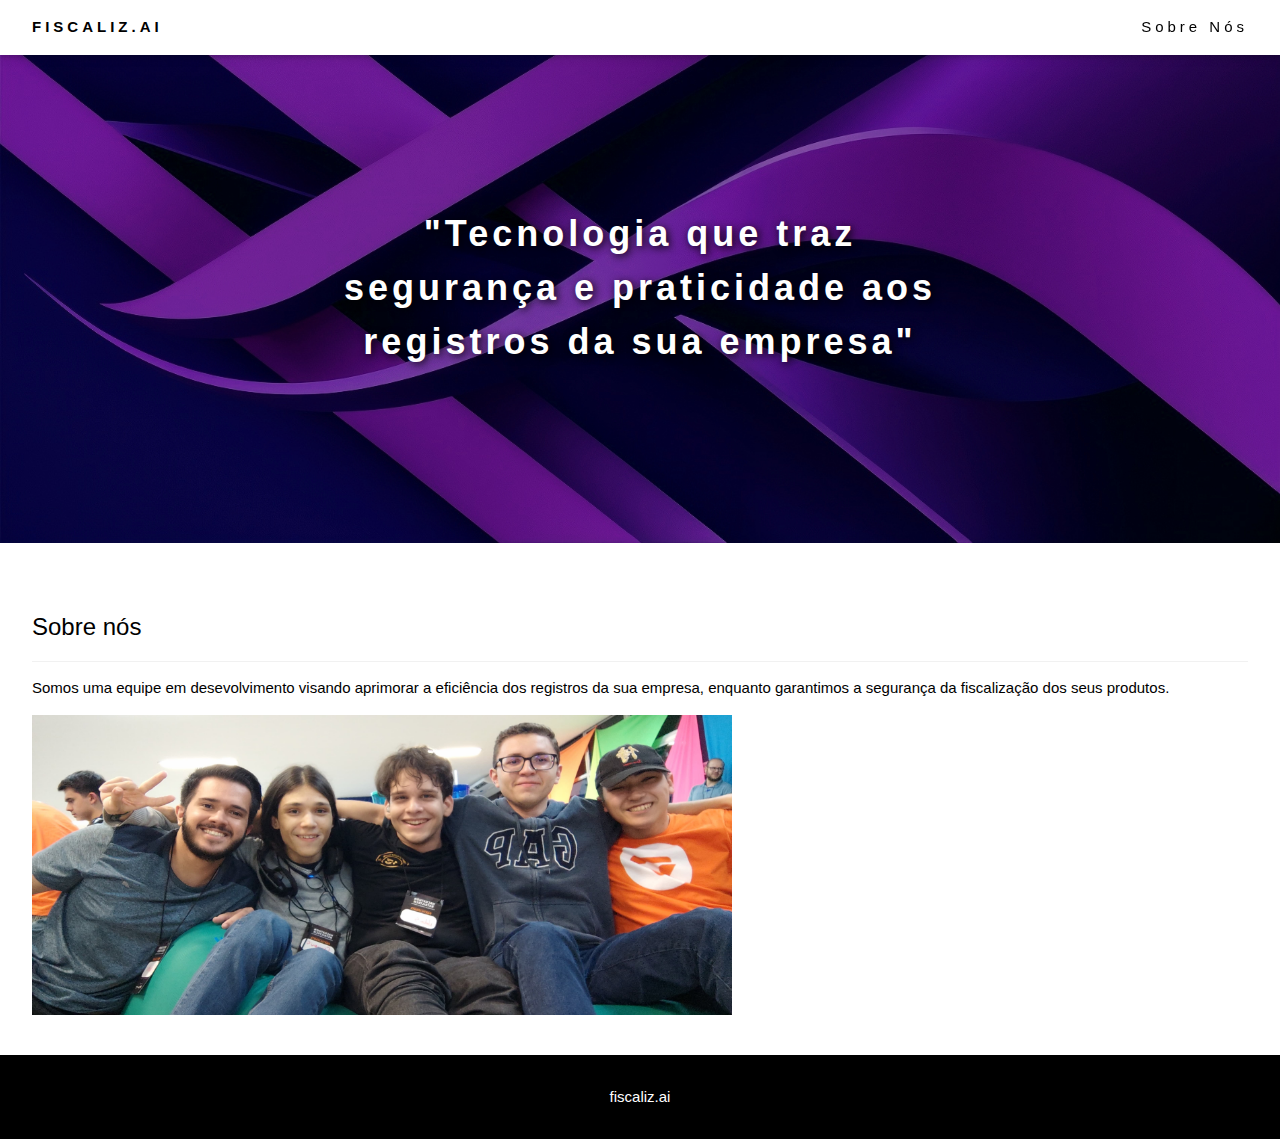
==== index.html @ 3972c06c "Correção dos arquivos principais do site" ====
<!DOCTYPE html>
<html>
<head>
<title>Fiscaliz.ai</title>
<meta charset="UTF-8">
<meta name="viewport" content="width=device-width, initial-scale=1">
<link rel="stylesheet" href="https://www.w3schools.com/w3css/4/w3.css">
<link rel="stylesheet" href="style.css">
<link rel="icon" href="favicon.png">
</head>
<body>

<!-- BOT -->
<script>
  window.addEventListener('mouseover', initLandbot, { once: true });
  window.addEventListener('touchstart', initLandbot, { once: true });
  var myLandbot;
  function initLandbot() {
    if (!myLandbot) {
      var s = document.createElement('script');s.type = 'text/javascript';s.async = true;
      s.addEventListener('load', function() {
        var myLandbot = new Landbot.Livechat({
          configUrl: 'https://storage.googleapis.com/landbot.online/v3/H-2646823-4JOCV73VKRQUZBMZ/index.json',
        });
      });
      s.src = 'https://cdn.landbot.io/landbot-3/landbot-3.0.0.js';
      var x = document.getElementsByTagName('script')[0];
      x.parentNode.insertBefore(s, x);
    }
  }
  </script>

<!-- Barra de navegação -->
<div class="w3-top">
  <div class="w3-bar w3-white w3-wide w3-padding w3-card">
    <a href="#home" class="w3-bar-item w3-button"><b>FISCALIZ.AI</b> </a>
    <!-- Float links to the right. Hide them on small screens -->
    <div class="w3-right w3-hide-small">
      <a href="#about" class="w3-bar-item w3-button">Sobre Nós</a>
 <!-- <a href="#contact" class="w3-bar-item w3-button">Contato</a> -->
    </div>
  </div>
</div>

<!-- Header -->
<header class="w3-display-container w3-content w3-wide" style="max-width:100%;" id="home">
  <img class="w3-image" src="banner.jpg" alt="Architecture" style="width:100%; height:auto;">
  <div class="w3-display-middle w3-margin-top w3-center">
      <h1 class="w3-xxlarge w3-text-white">
          <b>"Tecnologia que traz <strong>segurança</strong> e <strong>praticidade</strong> aos registros da sua empresa"</b>
      </h1>
  </div>
</header>

<!-- Page content -->
<div class="w3-content w3-padding" style="max-width:1564px">

  <!-- About Section -->
  <div class="w3-container w3-padding-32" id="about"> <!-- TA AQUI O SOBRE NÓS PORR -->
    <h3 class="w3-border-bottom w3-border-light-grey w3-padding-16">Sobre nós</h3>
    <p>
      Somos uma equipe em desevolvimento visando aprimorar a eficiência dos registros da sua empresa, enquanto garantimos a segurança da fiscalização dos seus produtos.
    </p>
    <img id="Nois" class="w3-imagae" src="ozomi.jpg" width="700" height="300">
  </div>

<!-- End page content -->
</div>

<!-- Footer -->
<footer class="w3-center w3-black w3-padding-16">
  <p>fiscaliz.ai<!-- <a href="" title="" target="_blank" class="w3-hover-text-green">w3.css</a> --></p>
</footer>

</body>
</html>
---- style.css ----
body, head, header
{
    background-color: rgb(255, 255, 255);
}

h1 
{
    text-shadow: 2px 2px 8px black;
}
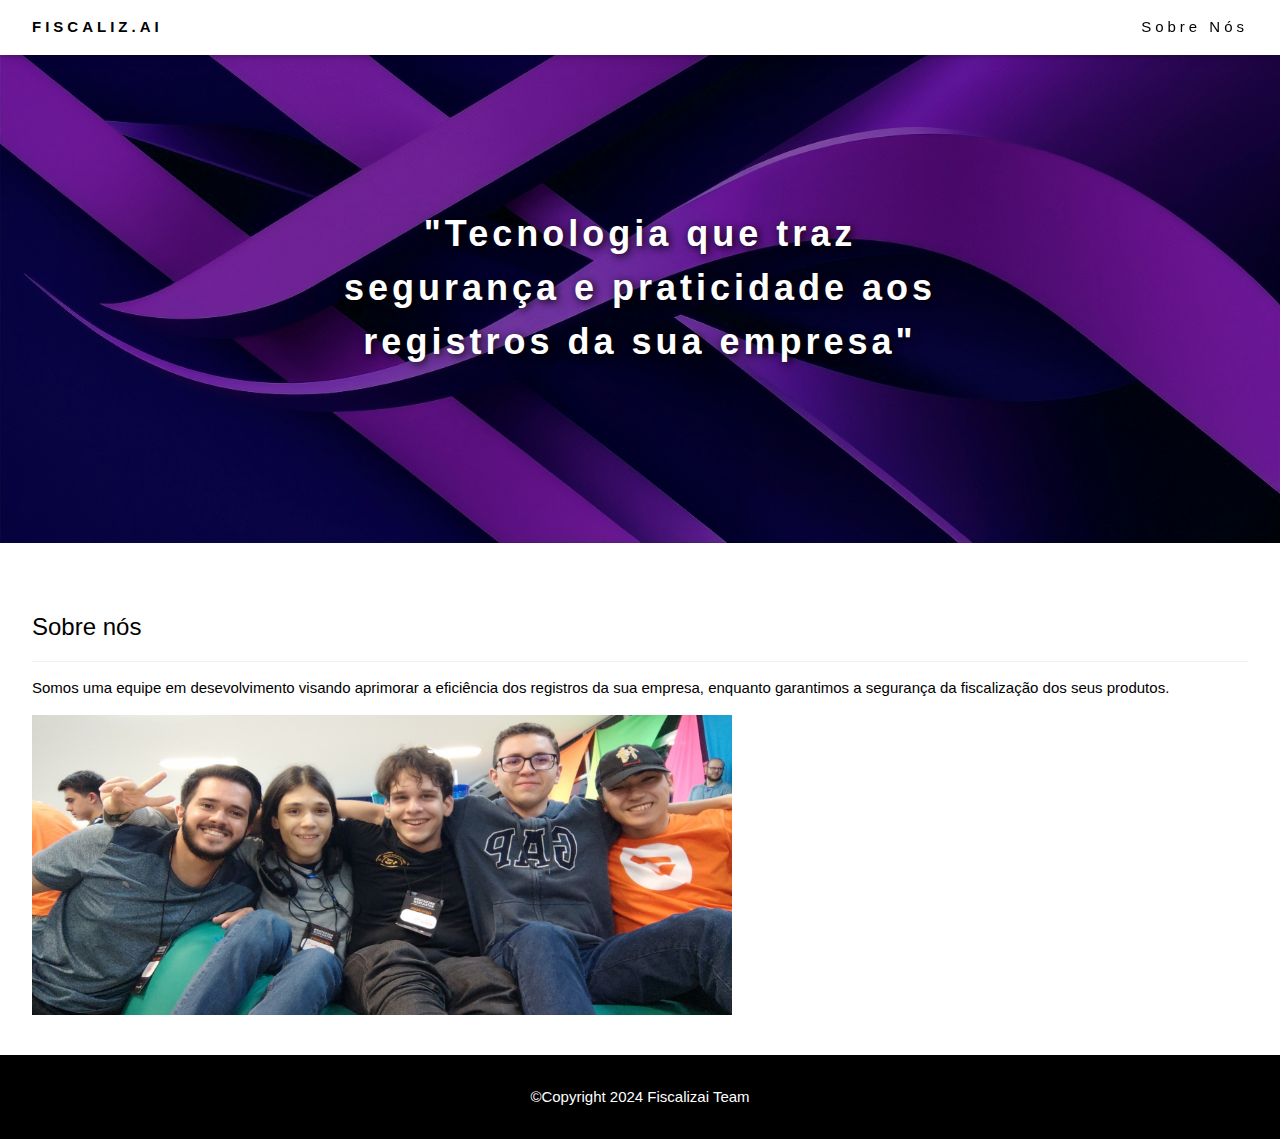
==== commit a2c6a13d: "Update index.html" ====
--- a/index.html
+++ b/index.html
@@ -61,7 +61,7 @@
     <p>
       Somos uma equipe em desevolvimento visando aprimorar a eficiência dos registros da sua empresa, enquanto garantimos a segurança da fiscalização dos seus produtos.
     </p>
-    <img id="Nois" class="w3-imagae" src="ozomi.jpg" width="700" height="300">
+    <img id="Nois" class="w3-imagae" src="foto.jpg" width="700" height="300">
   </div>
 
 <!-- End page content -->
@@ -69,7 +69,7 @@
 
 <!-- Footer -->
 <footer class="w3-center w3-black w3-padding-16">
-  <p>fiscaliz.ai<!-- <a href="" title="" target="_blank" class="w3-hover-text-green">w3.css</a> --></p>
+  <p>©Copyright 2024 Fiscalizai Team<!-- <a href="" title="" target="_blank" class="w3-hover-text-green">w3.css</a> --></p>
 </footer>
 
 </body>
